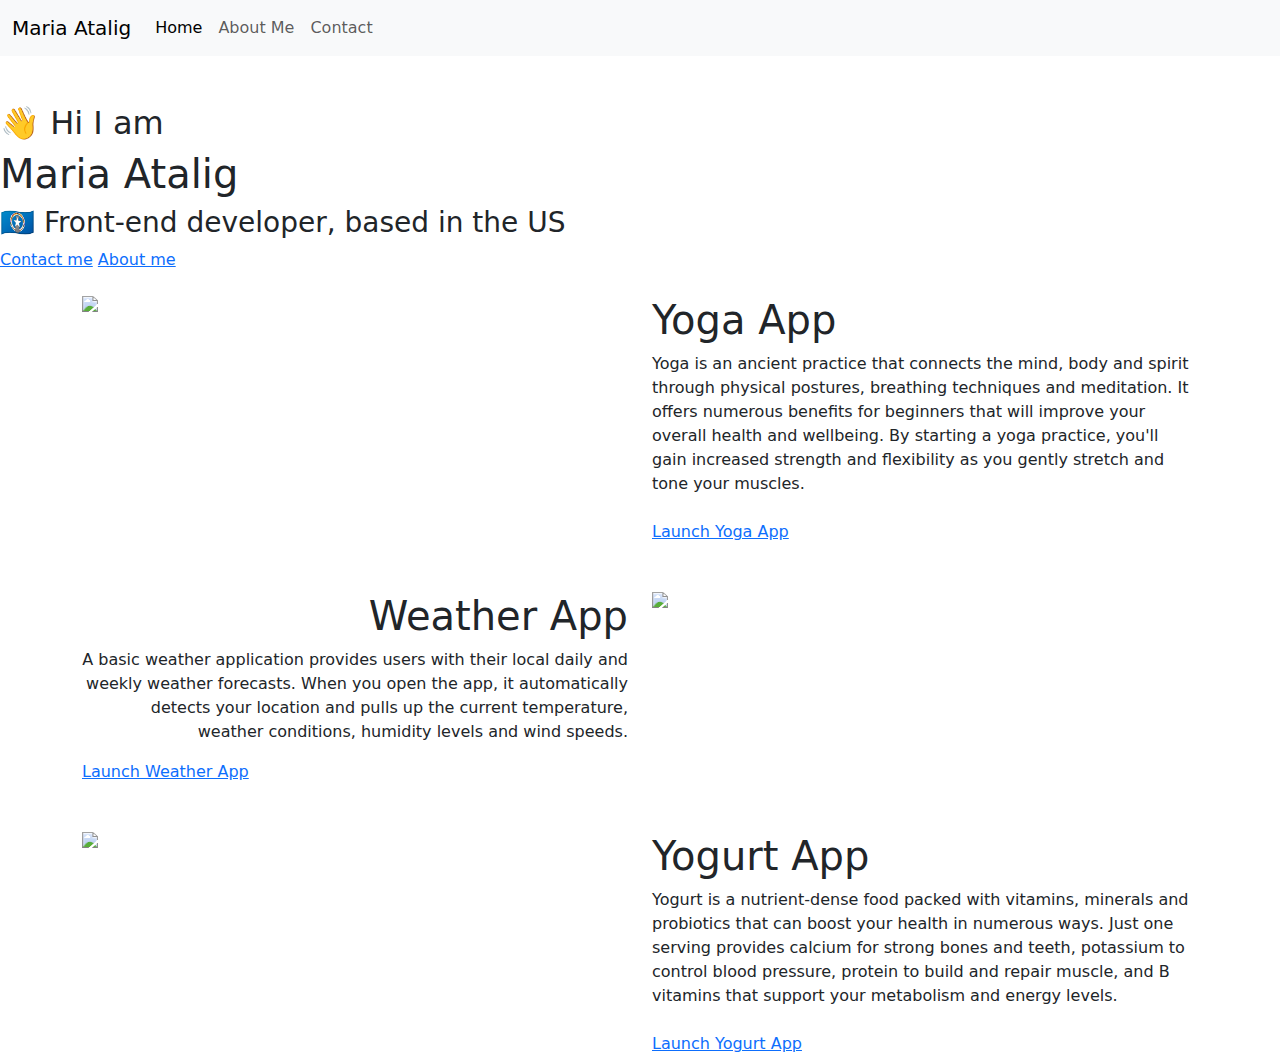
==== index.html @ b38bb4d1 "Added HTML for the home and about page from Sandbox" ====
<!DOCTYPE html>
<html lang="en">
  <head>
    <meta charset="UTF-8" />
    <meta http-equiv="X-UA-Compatible" content="IE=edge" />
    <meta name="viewport" content="width=device-width, initial-scale=1.0" />
    <title>Maria Atalig</title>
    <link
      href="https://cdn.jsdelivr.net/npm/bootstrap@5.3.3/dist/css/bootstrap.min.css"
      rel="stylesheet"
      integrity="sha384-QWTKZyjpPEjISv5WaRU9OFeRpok6YctnYmDr5pNlyT2bRjXh0JMhjY6hW+ALEwIH"
      crossorigin="anonymous"
    />
    <link rel="stylesheet" href="style.css" />
  </head>

  <body>
    <nav class="navbar navbar-expand-lg bg-body-tertiary">
      <div class="container-fluid">
        <a class="navbar-brand" href="#">Maria Atalig</a>
        <button
          class="navbar-toggler"
          type="button"
          data-bs-toggle="collapse"
          data-bs-target="#navbarNav"
          aria-controls="navbarNav"
          aria-expanded="false"
          aria-label="Toggle navigation"
        >
          <span class="navbar-toggler-icon"></span>
        </button>
        <div class="collapse navbar-collapse" id="navbarNav">
          <ul class="navbar-nav">
            <li class="nav-item">
              <a class="nav-link active" aria-current="page" href="#">Home</a>
            </li>
            <li class="nav-item">
              <a class="nav-link" href="about.html">About Me</a>
            </li>
            <li class="nav-item">
              <a class="nav-link" href="about.html#contact">Contact</a>
            </li>
          </ul>
        </div>
      </div>
    </nav>

    <h2 class="mt-5">👋 Hi I am</h2>
    <h1>Maria Atalig</h1>
    <h3>🇲🇵 Front-end developer, based in the US</h3>
    <div class="navigation-links">
      <a href="about.html#contact" class="contact-link">Contact me</a>
      <a href="about.html" class="about-link">About me</a>
    </div>

    <div class="container">
      <div class="row">
        <div class="col-md-6">
          <img src="images/yoga.png" class="img-fluid mt-4" />
        </div>
        <div class="col-md-6">
          <h2 class="text-start fs-1 mt-4 mb-2">Yoga App</h2>
          <p class="mb-4">
            Yoga is an ancient practice that connects the mind, body and spirit
            through physical postures, breathing techniques and meditation. It
            offers numerous benefits for beginners that will improve your
            overall health and wellbeing. By starting a yoga practice, you'll
            gain increased strength and flexibility as you gently stretch and
            tone your muscles.
          </p>
          <a href="#" class="app-link"> Launch Yoga App </a>
        </div>
      </div>

      <div class="row">
        <div class="col-md-6">
          <h2 class="text-end fs-1 mt-5 mb-2">Weather App</h2>
          <p class="text-end mb-3">
            A basic weather application provides users with their local daily
            and weekly weather forecasts. When you open the app, it
            automatically detects your location and pulls up the current
            temperature, weather conditions, humidity levels and wind speeds.
          </p>
          <a href="#" class="weather-app-link"> Launch Weather App </a>
        </div>
        <div class="col-md-6">
          <img src="images/weather.png" class="img-fluid mt-5" />
        </div>
      </div>

      <div class="row">
        <div class="col-md-6">
          <img src="images/yogurt.png" class="img-fluid mt-5" />
        </div>
        <div class="col-md-6">
          <h2 class="text-start fs-1 mt-5 mb-2">Yogurt App</h2>
          <p class="mb-4">
            Yogurt is a nutrient-dense food packed with vitamins, minerals and
            probiotics that can boost your health in numerous ways. Just one
            serving provides calcium for strong bones and teeth, potassium to
            control blood pressure, protein to build and repair muscle, and B
            vitamins that support your metabolism and energy levels.
          </p>
          <a href="#" class="app-link"> Launch Yogurt App </a>
        </div>
      </div>
    </div>

    <script
      src="https://cdn.jsdelivr.net/npm/bootstrap@5.3.3/dist/js/bootstrap.bundle.min.js"
      integrity="sha384-YvpcrYf0tY3lHB60NNkmXc5s9fDVZLESaAA55NDzOxhy9GkcIdslK1eN7N6jIeHz"
      crossorigin="anonymous"
    ></script>
  </body>
</html>
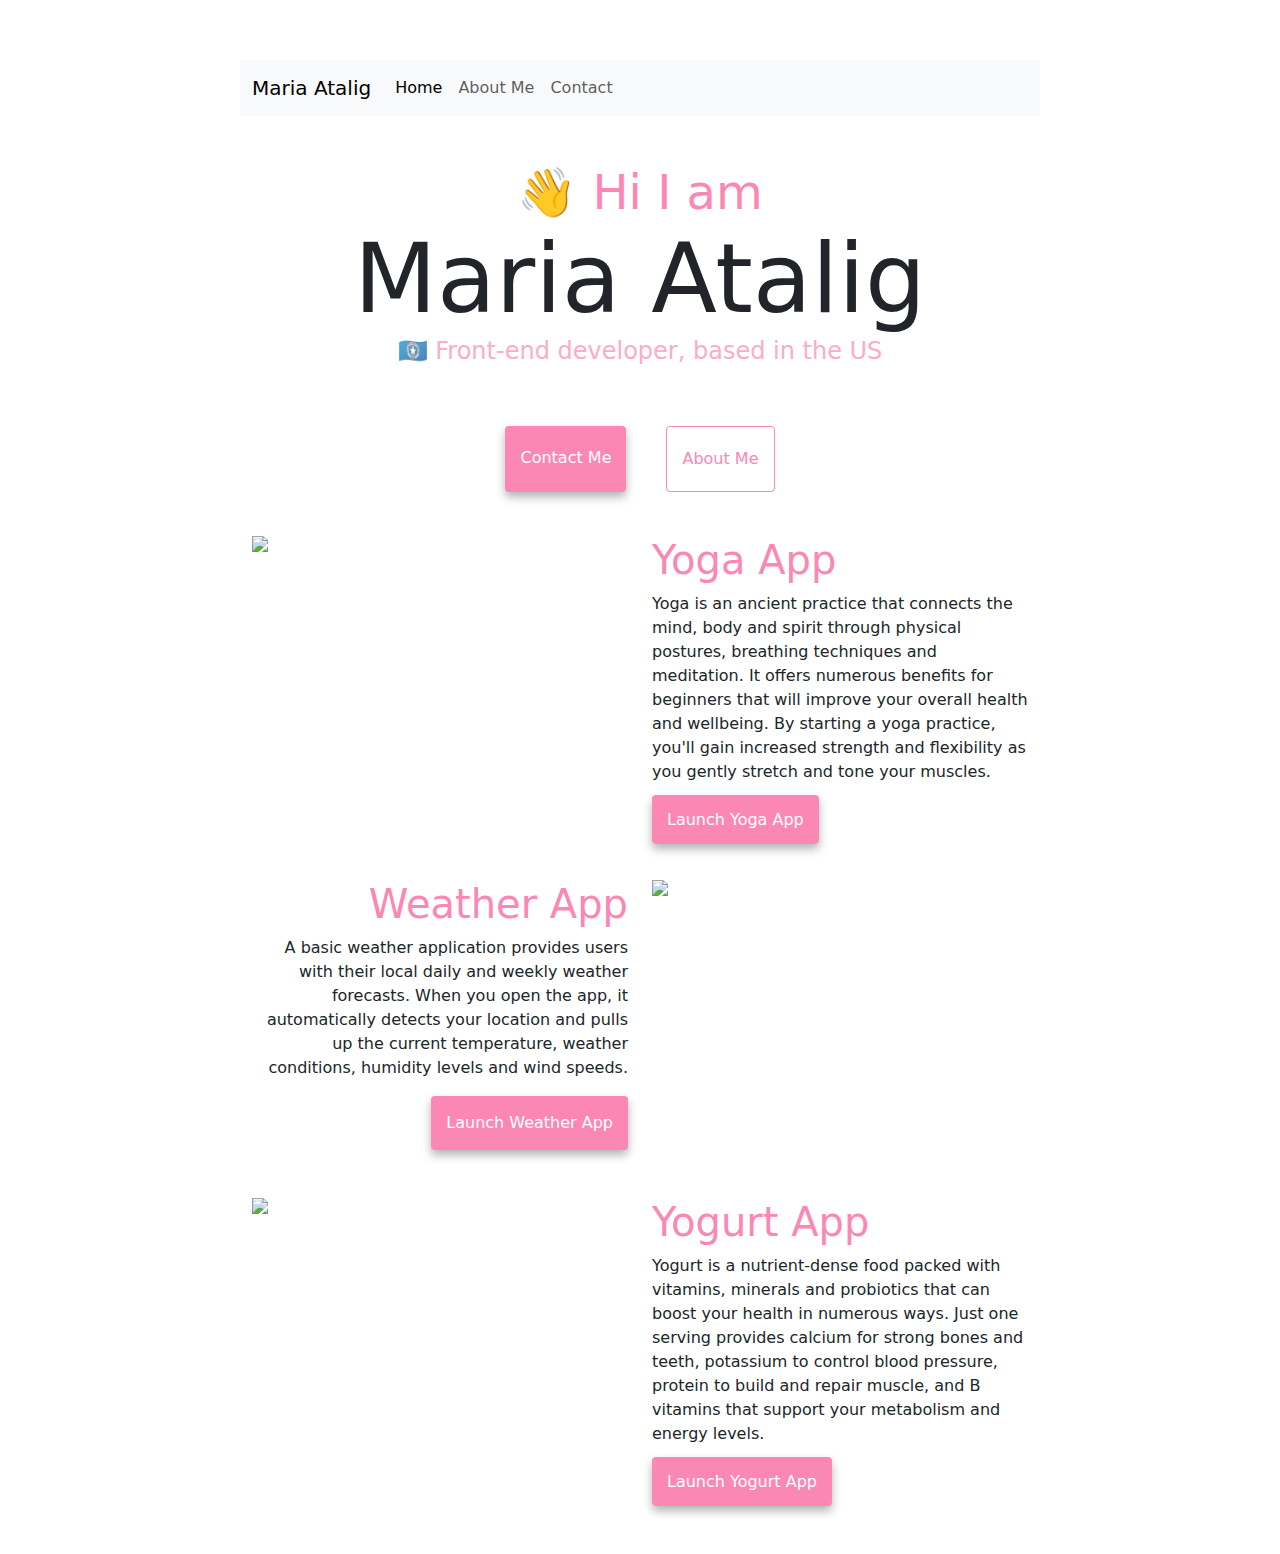
==== commit e740571b: "Imported the CSS from Code Sandbox" ====
--- a/index.html
+++ b/index.html
@@ -11,7 +11,7 @@
       integrity="sha384-QWTKZyjpPEjISv5WaRU9OFeRpok6YctnYmDr5pNlyT2bRjXh0JMhjY6hW+ALEwIH"
       crossorigin="anonymous"
     />
-    <link rel="stylesheet" href="style.css" />
+    <link rel="stylesheet" href="/src/styles.css" />
   </head>
 
   <body>
--- a/src/styles.css
+++ b/src/styles.css
@@ -0,0 +1,115 @@
+:root {
+  --primary-color: #fb88b4;
+  --secondary-color: #ffe6e6;
+  --tertiary-color: #9195f6;
+  --box-shadow: 0 5px 10px rgba(0, 0, 0, 0.3);
+}
+
+body {
+  margin: 60px auto;
+  max-width: 800px;
+}
+
+h1,
+h2,
+h3 {
+  text-align: center;
+  margin: 0;
+}
+
+h1 {
+  font-size: 96px;
+}
+
+h2 {
+  font-size: 48px;
+  color: #fb88b4;
+}
+
+h3 {
+  font-size: 24px;
+  opacity: 0.7;
+  color: #fb88b4;
+}
+
+.about-me-paragraph {
+  background: var(--secondary-color);
+  padding: 20px;
+  border-radius: 4px;
+  font-size: 18px;
+  line-height: 1.5;
+  text-align: center;
+}
+
+.navigation-links {
+  display: flex;
+  margin-top: 40px;
+  justify-content: center;
+}
+
+.navigation-links a {
+  margin: 20px;
+  border-radius: 4px;
+  padding: 20px 15px;
+  text-decoration: none;
+  text-transform: capitalize;
+}
+
+.contact-link {
+  background: var(--primary-color);
+  box-shadow: var(--box-shadow);
+  color: white;
+}
+
+.about-link {
+  color: var(--primary-color);
+  border: 1px solid var(--primary-color);
+}
+
+.homepage-link {
+  color: var(--primary-color);
+  text-align: center;
+  display: block;
+}
+
+.about-paragraphs {
+  display: flex;
+  margin: 30px 0;
+}
+
+.about-paragraphs p {
+  margin: 10px;
+}
+
+.email-link {
+  display: flex;
+  justify-content: center;
+  color: var(--tertiary-color);
+  font-size: 28px;
+  text-decoration: none;
+}
+
+.email-link:hover {
+  text-decoration: underline;
+}
+
+.app-link {
+  border-radius: 4px;
+  padding: 15px 15px;
+  text-decoration: none;
+  text-transform: capitalize;
+  background: var(--primary-color);
+  box-shadow: var(--box-shadow);
+  color: white;
+}
+
+.weather-app-link {
+  float: right;
+  border-radius: 4px;
+  padding: 15px 15px;
+  text-decoration: none;
+  text-transform: capitalize;
+  background: var(--primary-color);
+  box-shadow: var(--box-shadow);
+  color: white;
+}
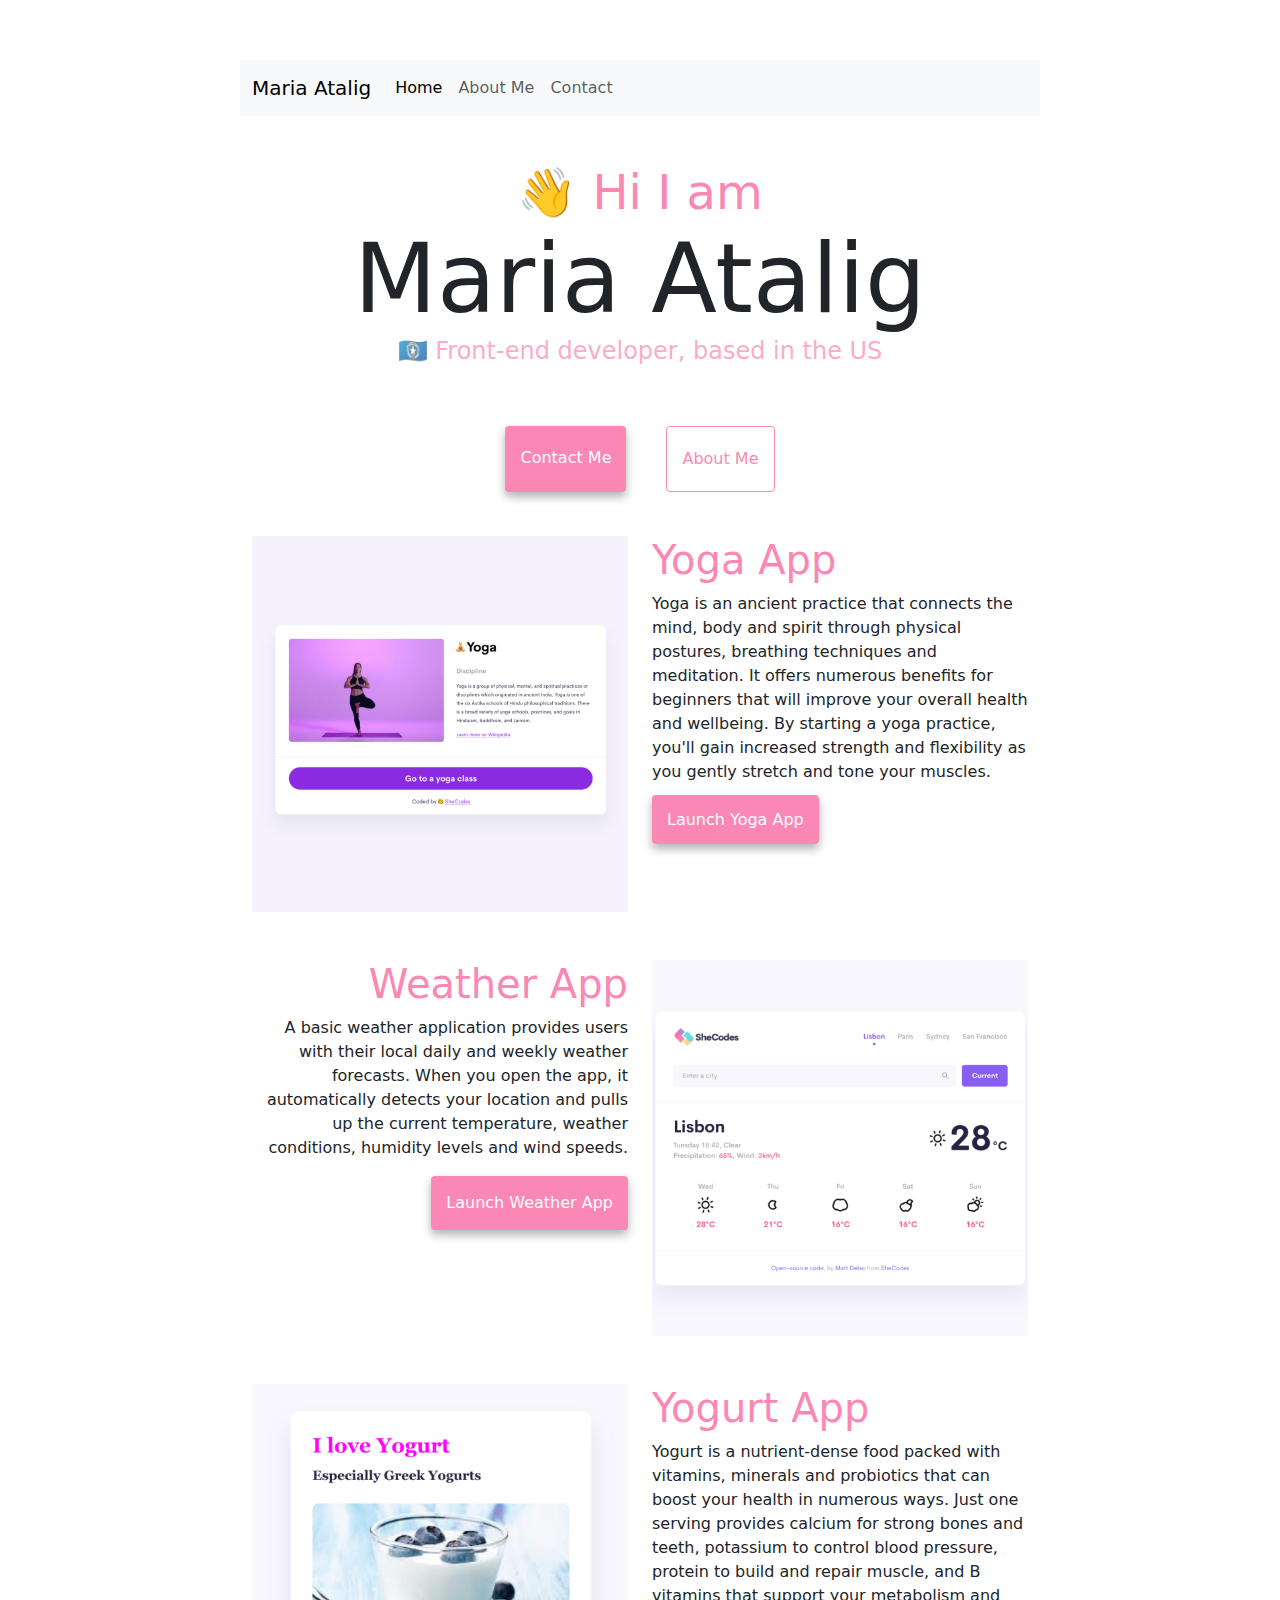
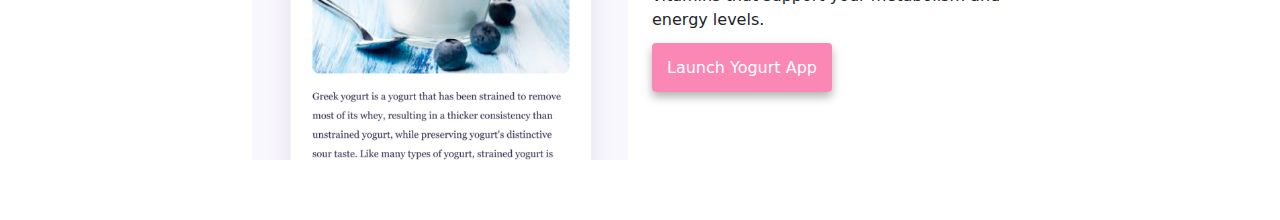
==== commit 2ba773d6: "Added the forward slash to link the pages" ====
--- a/index.html
+++ b/index.html
@@ -17,7 +17,7 @@
   <body>
     <nav class="navbar navbar-expand-lg bg-body-tertiary">
       <div class="container-fluid">
-        <a class="navbar-brand" href="#">Maria Atalig</a>
+        <a class="navbar-brand" href="/">Maria Atalig</a>
         <button
           class="navbar-toggler"
           type="button"
@@ -32,13 +32,13 @@
         <div class="collapse navbar-collapse" id="navbarNav">
           <ul class="navbar-nav">
             <li class="nav-item">
-              <a class="nav-link active" aria-current="page" href="#">Home</a>
+              <a class="nav-link active" aria-current="page" href="/">Home</a>
             </li>
             <li class="nav-item">
-              <a class="nav-link" href="about.html">About Me</a>
+              <a class="nav-link" href="/about.html">About Me</a>
             </li>
             <li class="nav-item">
-              <a class="nav-link" href="about.html#contact">Contact</a>
+              <a class="nav-link" href="/about.html#contact">Contact</a>
             </li>
           </ul>
         </div>
@@ -49,14 +49,14 @@
     <h1>Maria Atalig</h1>
     <h3>🇲🇵 Front-end developer, based in the US</h3>
     <div class="navigation-links">
-      <a href="about.html#contact" class="contact-link">Contact me</a>
-      <a href="about.html" class="about-link">About me</a>
+      <a href="/about.html#contact" class="contact-link">Contact me</a>
+      <a href="/about.html" class="about-link">About me</a>
     </div>
 
     <div class="container">
       <div class="row">
         <div class="col-md-6">
-          <img src="images/yoga.png" class="img-fluid mt-4" />
+          <img src="/images/yoga.png" class="img-fluid mt-4" />
         </div>
         <div class="col-md-6">
           <h2 class="text-start fs-1 mt-4 mb-2">Yoga App</h2>
@@ -84,13 +84,13 @@
           <a href="#" class="weather-app-link"> Launch Weather App </a>
         </div>
         <div class="col-md-6">
-          <img src="images/weather.png" class="img-fluid mt-5" />
+          <img src="/images/weather.png" class="img-fluid mt-5" />
         </div>
       </div>
 
       <div class="row">
         <div class="col-md-6">
-          <img src="images/yogurt.png" class="img-fluid mt-5" />
+          <img src="/images/yogurt.png" class="img-fluid mt-5" />
         </div>
         <div class="col-md-6">
           <h2 class="text-start fs-1 mt-5 mb-2">Yogurt App</h2>
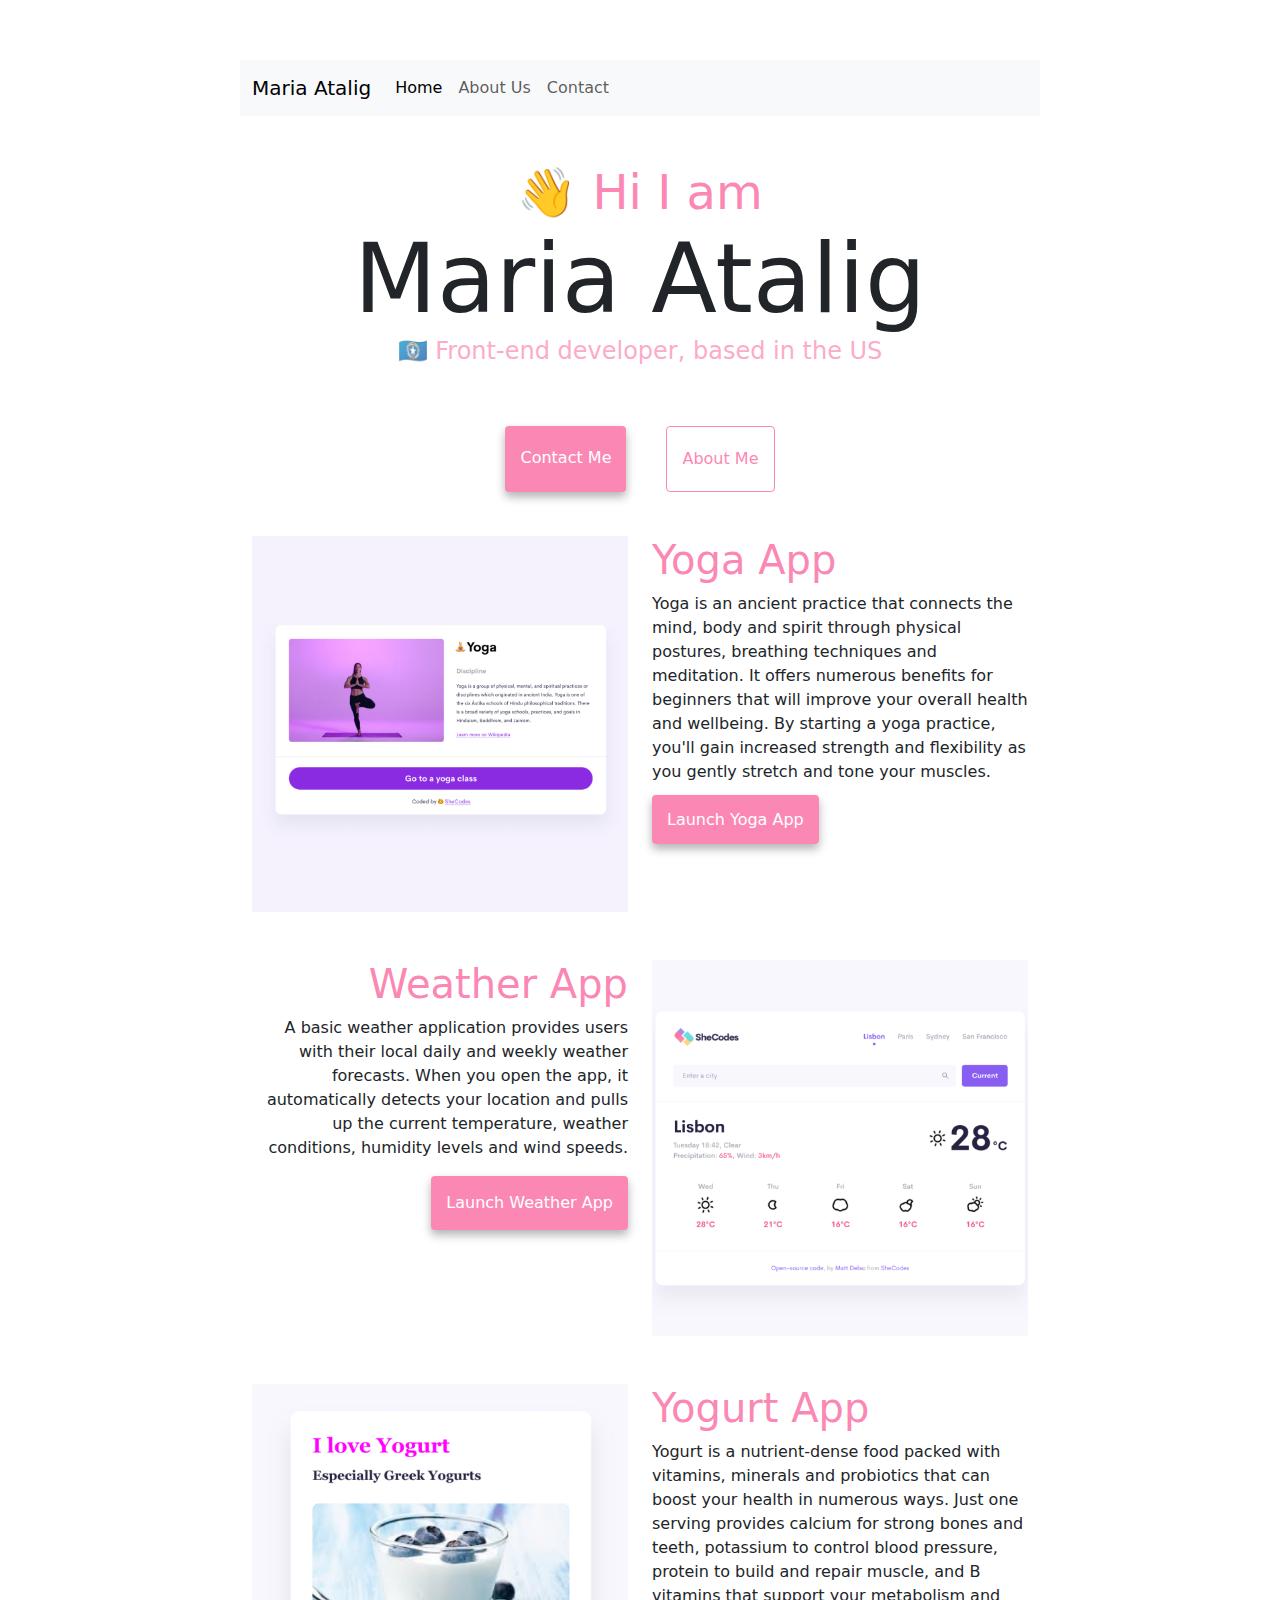
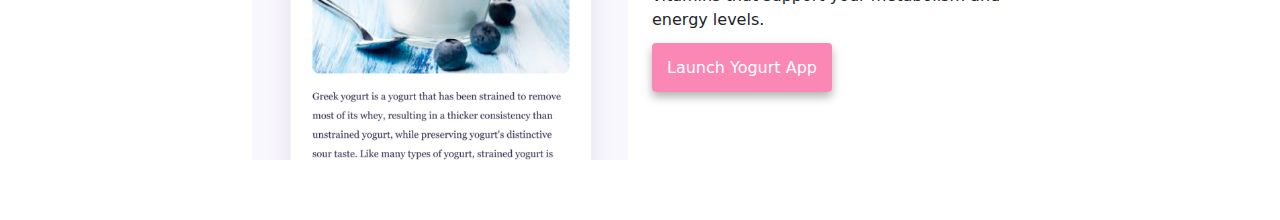
==== commit 7e75c180: "Added the bootstrap JS link to the about page" ====
--- a/index.html
+++ b/index.html
@@ -22,25 +22,19 @@
           class="navbar-toggler"
           type="button"
           data-bs-toggle="collapse"
-          data-bs-target="#navbarNav"
-          aria-controls="navbarNav"
+          data-bs-target="#navbarNavAltMarkup"
+          aria-controls="navbarNavAltMarkup"
           aria-expanded="false"
           aria-label="Toggle navigation"
         >
           <span class="navbar-toggler-icon"></span>
         </button>
-        <div class="collapse navbar-collapse" id="navbarNav">
-          <ul class="navbar-nav">
-            <li class="nav-item">
-              <a class="nav-link active" aria-current="page" href="/">Home</a>
-            </li>
-            <li class="nav-item">
-              <a class="nav-link" href="/about.html">About Me</a>
-            </li>
-            <li class="nav-item">
-              <a class="nav-link" href="/about.html#contact">Contact</a>
-            </li>
-          </ul>
+        <div class="collapse navbar-collapse" id="navbarNavAltMarkup">
+          <div class="navbar-nav">
+            <a class="nav-link active" aria-current="page" href="/">Home</a>
+            <a class="nav-link" href="/about.html">About Us</a>
+            <a class="nav-link" href="/about.html#contact">Contact</a>
+          </div>
         </div>
       </div>
     </nav>
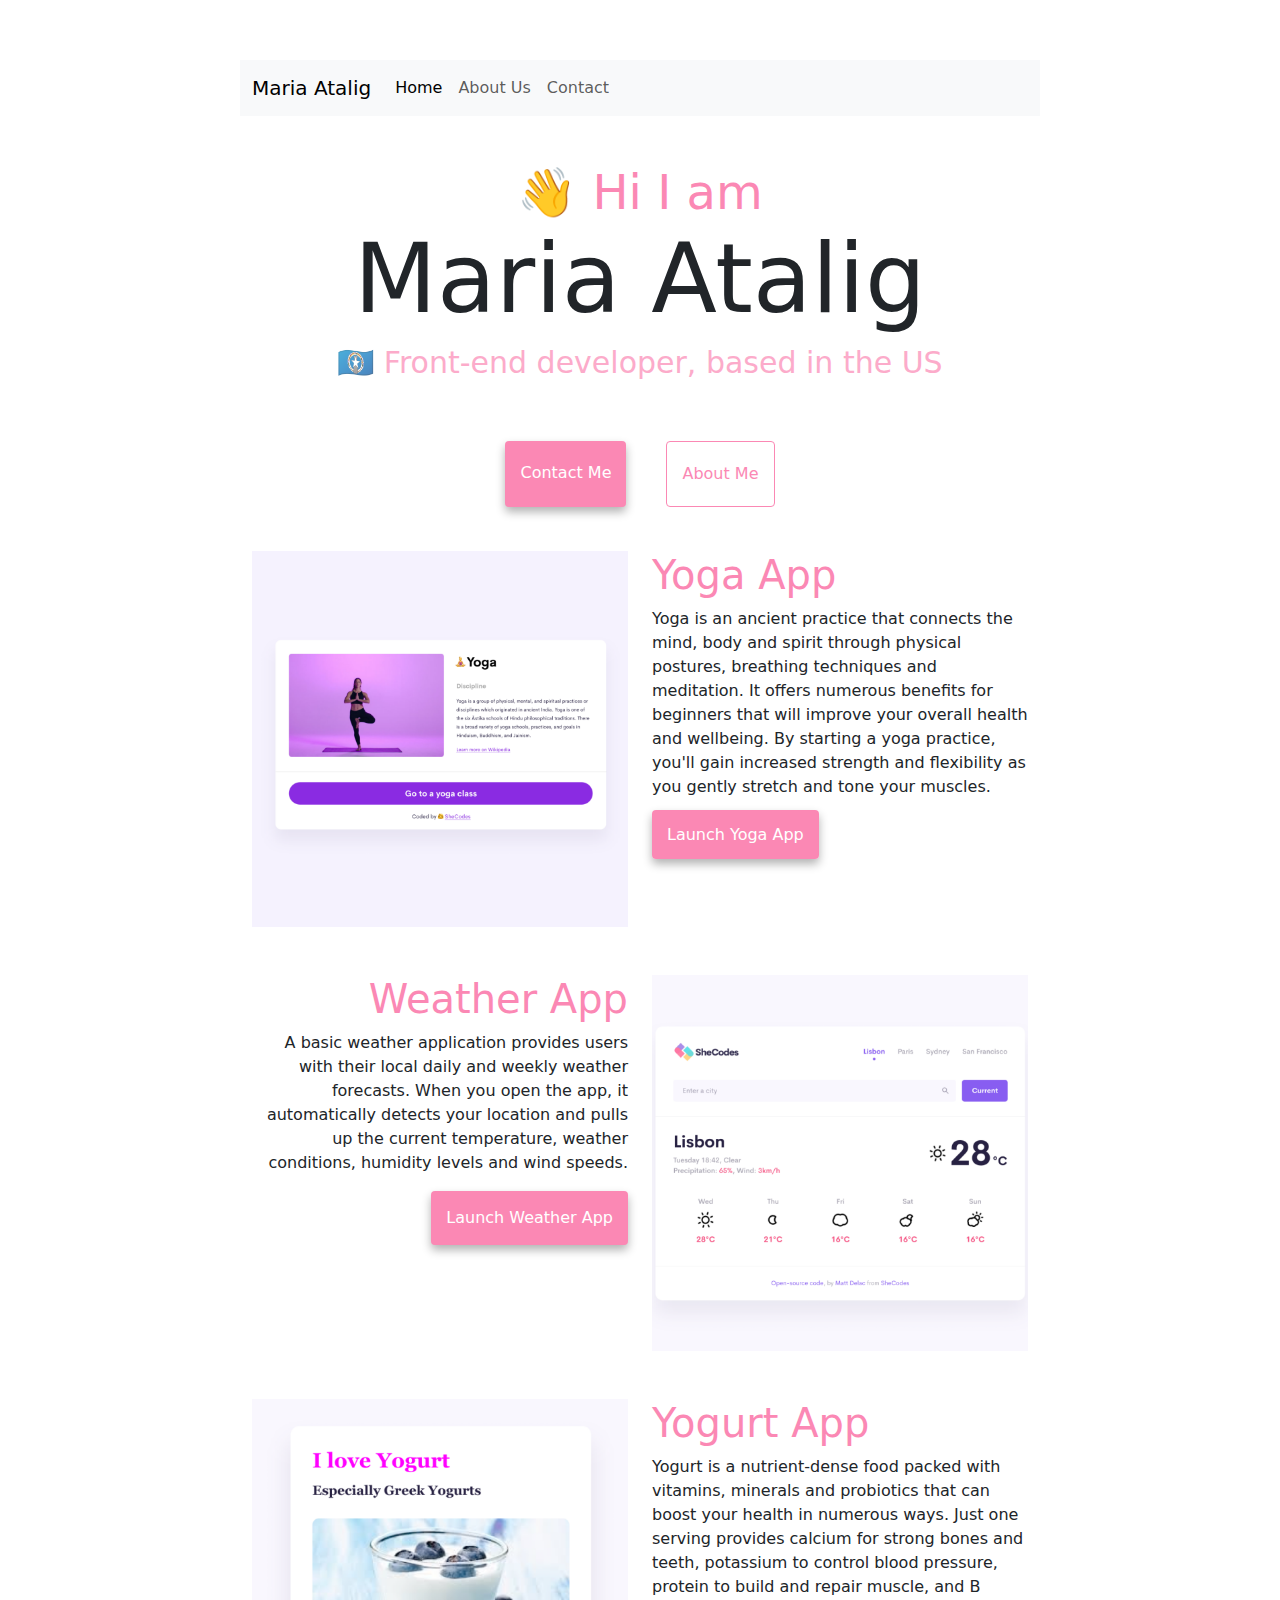
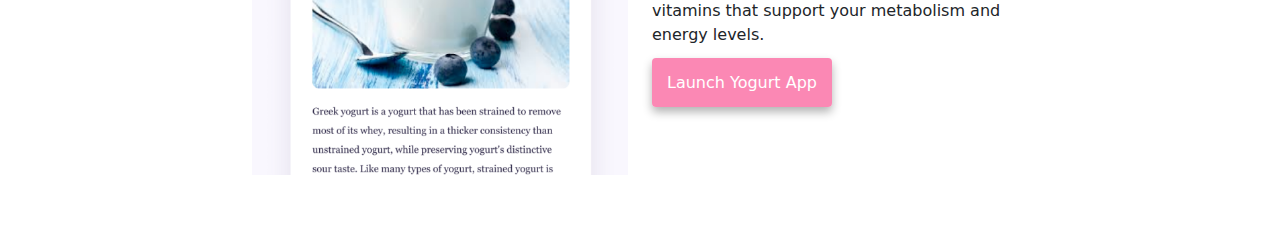
==== commit 0f80fce5: "Updated CSS to make website responsive" ====
--- a/index.html
+++ b/index.html
@@ -40,14 +40,14 @@
     </nav>
 
     <h2 class="mt-5">👋 Hi I am</h2>
-    <h1>Maria Atalig</h1>
-    <h3>🇲🇵 Front-end developer, based in the US</h3>
+    <h1 class="home-page-name">Maria Atalig</h1>
+    <h3 class="mt-2">🇲🇵 Front-end developer, based in the US</h3>
     <div class="navigation-links">
       <a href="/about.html#contact" class="contact-link">Contact me</a>
       <a href="/about.html" class="about-link">About me</a>
     </div>
 
-    <div class="container">
+    <div class="container d-none d-sm-block d-md-none d-lg-block">
       <div class="row">
         <div class="col-md-6">
           <img src="/images/yoga.png" class="img-fluid mt-4" />
@@ -75,10 +75,67 @@
             automatically detects your location and pulls up the current
             temperature, weather conditions, humidity levels and wind speeds.
           </p>
-          <a href="#" class="weather-app-link"> Launch Weather App </a>
+          <a href="#" class="weather-app-link-large-screen">
+            Launch Weather App
+          </a>
         </div>
         <div class="col-md-6">
           <img src="/images/weather.png" class="img-fluid mt-5" />
+        </div>
+      </div>
+
+      <div class="row">
+        <div class="col-md-6">
+          <img src="/images/yogurt.png" class="img-fluid mt-5" />
+        </div>
+        <div class="col-md-6">
+          <h2 class="text-start fs-1 mt-5 mb-2">Yogurt App</h2>
+          <p class="mb-4">
+            Yogurt is a nutrient-dense food packed with vitamins, minerals and
+            probiotics that can boost your health in numerous ways. Just one
+            serving provides calcium for strong bones and teeth, potassium to
+            control blood pressure, protein to build and repair muscle, and B
+            vitamins that support your metabolism and energy levels.
+          </p>
+          <a href="#" class="app-link"> Launch Yogurt App </a>
+        </div>
+      </div>
+    </div>
+
+    <div class="container d-block d-sm-none">
+      <div class="row">
+        <div class="col-md-6">
+          <img src="/images/yoga.png" class="img-fluid mt-4" />
+        </div>
+        <div class="col-md-6">
+          <h2 class="text-start fs-1 mt-4 mb-2">Yoga App</h2>
+          <p class="mb-4">
+            Yoga is an ancient practice that connects the mind, body and spirit
+            through physical postures, breathing techniques and meditation. It
+            offers numerous benefits for beginners that will improve your
+            overall health and wellbeing. By starting a yoga practice, you'll
+            gain increased strength and flexibility as you gently stretch and
+            tone your muscles.
+          </p>
+          <a href="#" class="app-link"> Launch Yoga App </a>
+        </div>
+      </div>
+
+      <div class="row">
+        <div class="col-md-6">
+          <div class="col-md-6">
+            <img src="/images/weather.png" class="img-fluid mt-5" />
+          </div>
+          <h2 class="text-start fs-1 mt-5 mb-2">Weather App</h2>
+          <p class="mb-3">
+            A basic weather application provides users with their local daily
+            and weekly weather forecasts. When you open the app, it
+            automatically detects your location and pulls up the current
+            temperature, weather conditions, humidity levels and wind speeds.
+          </p>
+          <a href="#" class="weather-app-link-small-screen">
+            Launch Weather App
+          </a>
         </div>
       </div>
 
--- a/src/styles.css
+++ b/src/styles.css
@@ -27,7 +27,7 @@
 }
 
 h3 {
-  font-size: 24px;
+  font-size: 30px;
   opacity: 0.7;
   color: #fb88b4;
 }
@@ -103,7 +103,7 @@
   color: white;
 }
 
-.weather-app-link {
+.weather-app-link-large-screen {
   float: right;
   border-radius: 4px;
   padding: 15px 15px;
@@ -113,3 +113,28 @@
   box-shadow: var(--box-shadow);
   color: white;
 }
+
+.weather-app-link-small-screen {
+  float: left;
+  border-radius: 4px;
+  padding: 15px 15px;
+  text-decoration: none;
+  text-transform: capitalize;
+  background: var(--primary-color);
+  box-shadow: var(--box-shadow);
+  color: white;
+}
+
+@media (max-width: 430px) {
+  .home-page-name {
+    font-size: 70px;
+  }
+
+  .about-page-name {
+    font-size: 80px;
+  }
+
+  h3 {
+    font-size: 20px;
+  }
+}
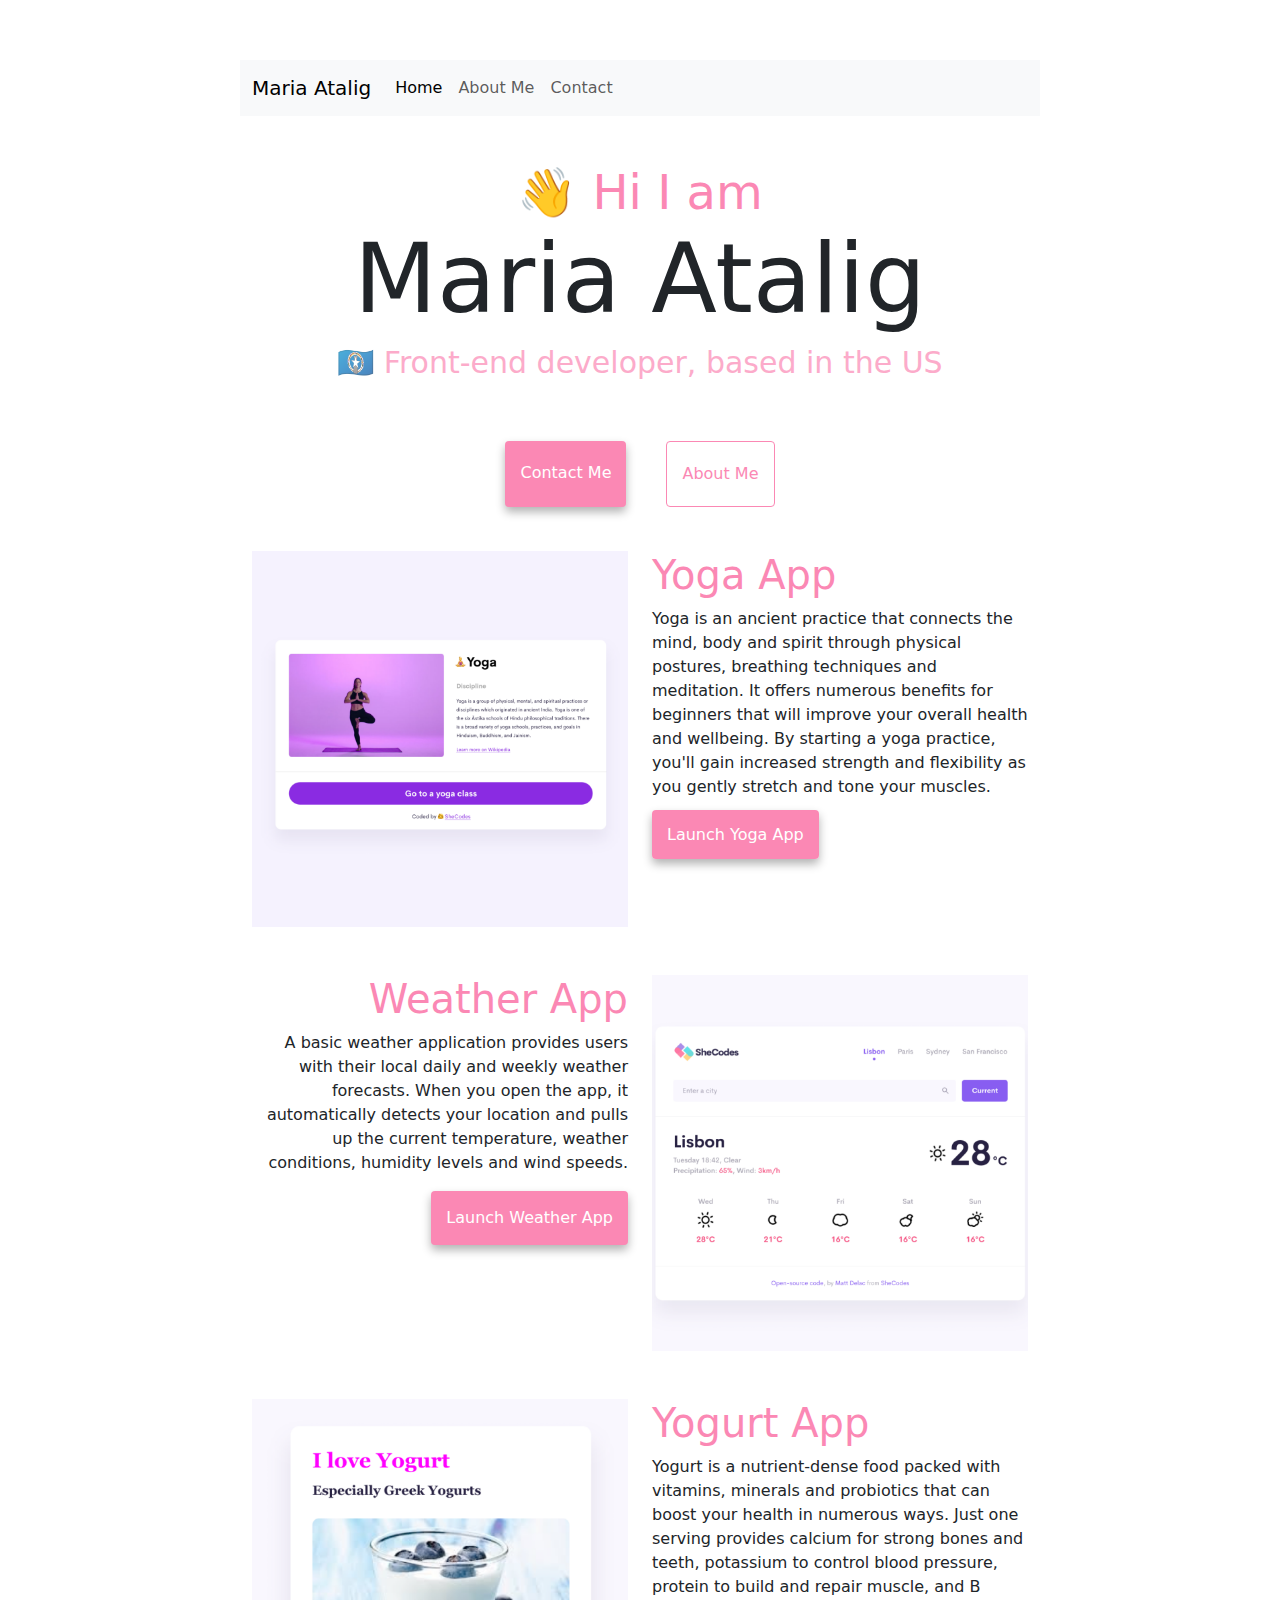
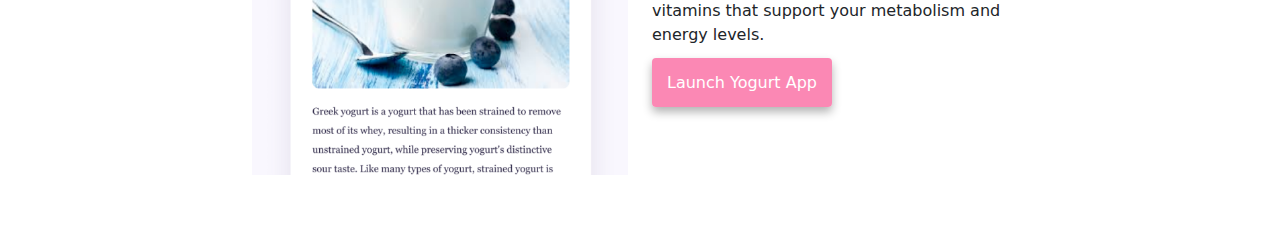
==== commit e5100312: "Updated About Me Navigation title" ====
--- a/index.html
+++ b/index.html
@@ -4,7 +4,13 @@
     <meta charset="UTF-8" />
     <meta http-equiv="X-UA-Compatible" content="IE=edge" />
     <meta name="viewport" content="width=device-width, initial-scale=1.0" />
-    <title>Maria Atalig</title>
+    <title>
+      View my projects and websites I've created with SheCodes - Maria Atalig
+    </title>
+    <meta
+      name="description"
+      content="Learn about the benefits of Yoga, view a weather application I have coded using HTML, CSS, JavaScript, API and Axios, and learn about why I love Greek Yogurt."
+    />
     <link
       href="https://cdn.jsdelivr.net/npm/bootstrap@5.3.3/dist/css/bootstrap.min.css"
       rel="stylesheet"
@@ -32,7 +38,7 @@
         <div class="collapse navbar-collapse" id="navbarNavAltMarkup">
           <div class="navbar-nav">
             <a class="nav-link active" aria-current="page" href="/">Home</a>
-            <a class="nav-link" href="/about.html">About Us</a>
+            <a class="nav-link" href="/about.html">About Me</a>
             <a class="nav-link" href="/about.html#contact">Contact</a>
           </div>
         </div>
@@ -43,14 +49,22 @@
     <h1 class="home-page-name">Maria Atalig</h1>
     <h3 class="mt-2">🇲🇵 Front-end developer, based in the US</h3>
     <div class="navigation-links">
-      <a href="/about.html#contact" class="contact-link">Contact me</a>
-      <a href="/about.html" class="about-link">About me</a>
+      <a href="/about.html#contact" class="contact-link" title="Contact me"
+        >Contact me</a
+      >
+      <a href="/about.html" class="about-link" title="Learn about me"
+        >About me</a
+      >
     </div>
 
-    <div class="container d-none d-sm-block d-md-none d-lg-block">
-      <div class="row">
-        <div class="col-md-6">
-          <img src="/images/yoga.png" class="img-fluid mt-4" />
+    <div class="container d-none d-sm-block">
+      <div class="row">
+        <div class="col-md-6">
+          <img
+            src="/images/yoga.png"
+            class="img-fluid mt-4"
+            alt="Home Page of my Yoga Website"
+          />
         </div>
         <div class="col-md-6">
           <h2 class="text-start fs-1 mt-4 mb-2">Yoga App</h2>
@@ -80,13 +94,21 @@
           </a>
         </div>
         <div class="col-md-6">
-          <img src="/images/weather.png" class="img-fluid mt-5" />
-        </div>
-      </div>
-
-      <div class="row">
-        <div class="col-md-6">
-          <img src="/images/yogurt.png" class="img-fluid mt-5" />
+          <img
+            src="/images/weather.png"
+            class="img-fluid mt-5"
+            alt="Weather Application"
+          />
+        </div>
+      </div>
+
+      <div class="row">
+        <div class="col-md-6">
+          <img
+            src="/images/yogurt.png"
+            class="img-fluid mt-5"
+            alt="Front page of my yogurt website"
+          />
         </div>
         <div class="col-md-6">
           <h2 class="text-start fs-1 mt-5 mb-2">Yogurt App</h2>
@@ -105,7 +127,11 @@
     <div class="container d-block d-sm-none">
       <div class="row">
         <div class="col-md-6">
-          <img src="/images/yoga.png" class="img-fluid mt-4" />
+          <img
+            src="/images/yoga.png"
+            class="img-fluid mt-4"
+            alt="Home Page of my Yoga Website"
+          />
         </div>
         <div class="col-md-6">
           <h2 class="text-start fs-1 mt-4 mb-2">Yoga App</h2>
@@ -124,7 +150,11 @@
       <div class="row">
         <div class="col-md-6">
           <div class="col-md-6">
-            <img src="/images/weather.png" class="img-fluid mt-5" />
+            <img
+              src="/images/weather.png"
+              class="img-fluid mt-5"
+              alt="Weather Application"
+            />
           </div>
           <h2 class="text-start fs-1 mt-5 mb-2">Weather App</h2>
           <p class="mb-3">
@@ -141,7 +171,11 @@
 
       <div class="row">
         <div class="col-md-6">
-          <img src="/images/yogurt.png" class="img-fluid mt-5" />
+          <img
+            src="/images/yogurt.png"
+            class="img-fluid mt-5"
+            alt="Front page of my yogurt website"
+          />
         </div>
         <div class="col-md-6">
           <h2 class="text-start fs-1 mt-5 mb-2">Yogurt App</h2>
